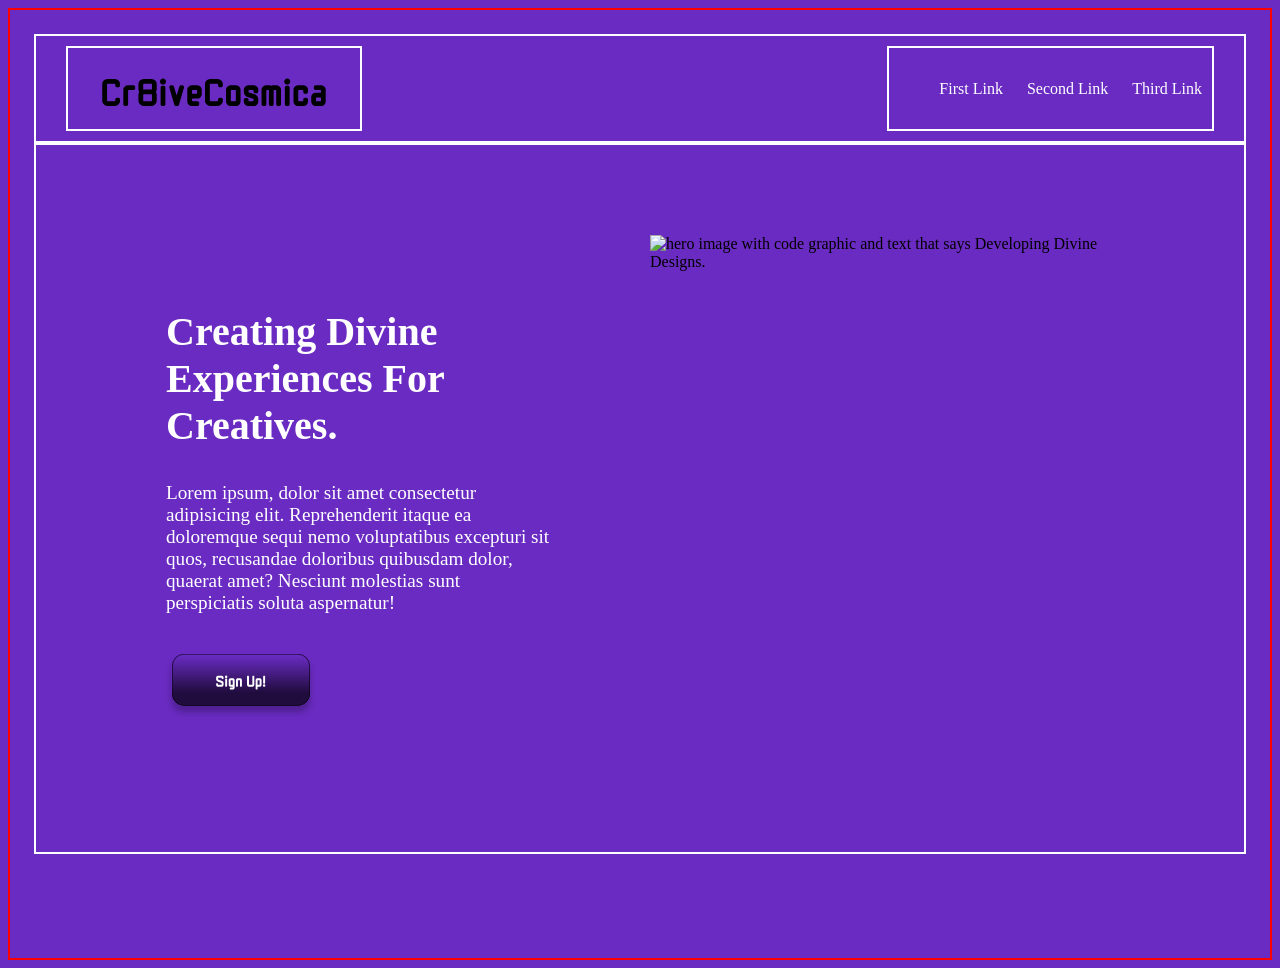
==== index.html @ 2f5df3b4 "Creation of webpage <ce as SVGs and are great quality." ====
<!DOCTYPE html>
<html>
    <head>
        <meta charset="UTF-8">
        <meta name="viewport" content="width=device-width, initial-scale=1.0">
        <title>Cr8iveCosmica</title>
        <link rel="stylesheet" href="style.css">
        <link rel="favicon" href="assets/favicon.svg">
    </head>
    <body>
        <header>
            <nav>
                <div class="left-nav">
                    <img src="assets/header logo.svg" alt="">
                </div>
                <div class="right-nav">
                    <ul>
                        <li><a href="https://www.theodinproject.com/lessons/foundations-landing-page">First Link</a></li>
                        <li><a href="https://www.theodinproject.com/lessons/foundations-landing-page">Second Link</a></li>
                        <li><a href="https://www.theodinproject.com/lessons/foundations-landing-page">Third Link</a></li>
                    </ul>
                </div>
            </nav>
        </header>
        <main>
            <div class="hero-section">
                <div class="hero-description">
                    <h2>Creating Divine Experiences For Creatives.</h2>
                    <p>Lorem ipsum, dolor sit amet consectetur adipisicing elit. Reprehenderit itaque ea doloremque sequi nemo voluptatibus excepturi sit quos, recusandae doloribus quibusdam dolor, quaerat amet? Nesciunt molestias sunt perspiciatis soluta aspernatur!</p>
                    <a href="https://www.theodinproject.com/lessons/foundations-landing-page"><img src="assets/Sign Up Button.svg" alt="purple signup button with white text "></a>
                </div> 
                <div class="hero-image">
                    <img src="assets/hero image.svg" alt="hero image with code graphic and text that says Developing Divine Designs.">
                </div>
            </div>
        </main>
        <footer>

        </footer>
    </body>
</html>
---- style.css ----
body {
    background-color: #6A2BC2;
    border: 2px solid red;
    height: 100vh;
    padding: 24px;
}

header {
    display: block;
    flex-direction: row;
    padding-left: 20px;
    padding-right: 20px;
    border: 2px solid #ffffff;
}

nav {
    display: flex;
    flex-direction: row;
    justify-content: space-between;
    margin: 10px;
}

.left-nav {
    border: 2px solid #ffffff;
    display: inline-flex;
    flex-direction: row;
    justify-content: left;
    align-items: left;
    
}

.right-nav {
    border: 2px solid #ffffff;
    display: inline-flex;
    flex-direction: row;
    justify-content: flex-end;
    align-items: right;
    
}

.right-nav ul {
    list-style-type: none;
    justify-content: center;
    align-items: center;
    margin: auto;
    
}

.right-nav ul li {
    display: inline;
    padding: 10px;    
}

.right-nav ul li a {
    text-decoration: none;
    color: #ffffff;
}

.hero-section {
    border: 2px solid #ffffff;
    padding: 70px;
    display: flex;
    flex-direction: row;
    flex-wrap: wrap;
    justify-content: center;

    gap: 20px;
}

.hero-description {
    border: 20px solid transparent;
    /* width: 100vh; */
    flex: 1 300px;
    padding: 40px;
    box-sizing: border-box;
}

.hero-description h2 {
    color: white;
    font-size: 2.5em;
}

.hero-description p {
    color: white;
    font-size: 1.2em;
    margin-top: 20px;
}

.hero-description a {
    display: inline-block;
    margin-top: 20px;
}

.hero-description a img {
    width: 150px;
    height: auto;
}

.hero-image {
    display: inline;
    border: 20px solid transparent;;
    /* width: 100vh; */
    flex: 1 300px;

}

.hero-image img {
    width: 100%;
    height: auto;
    align-items: center;
    justify-content: center;
}
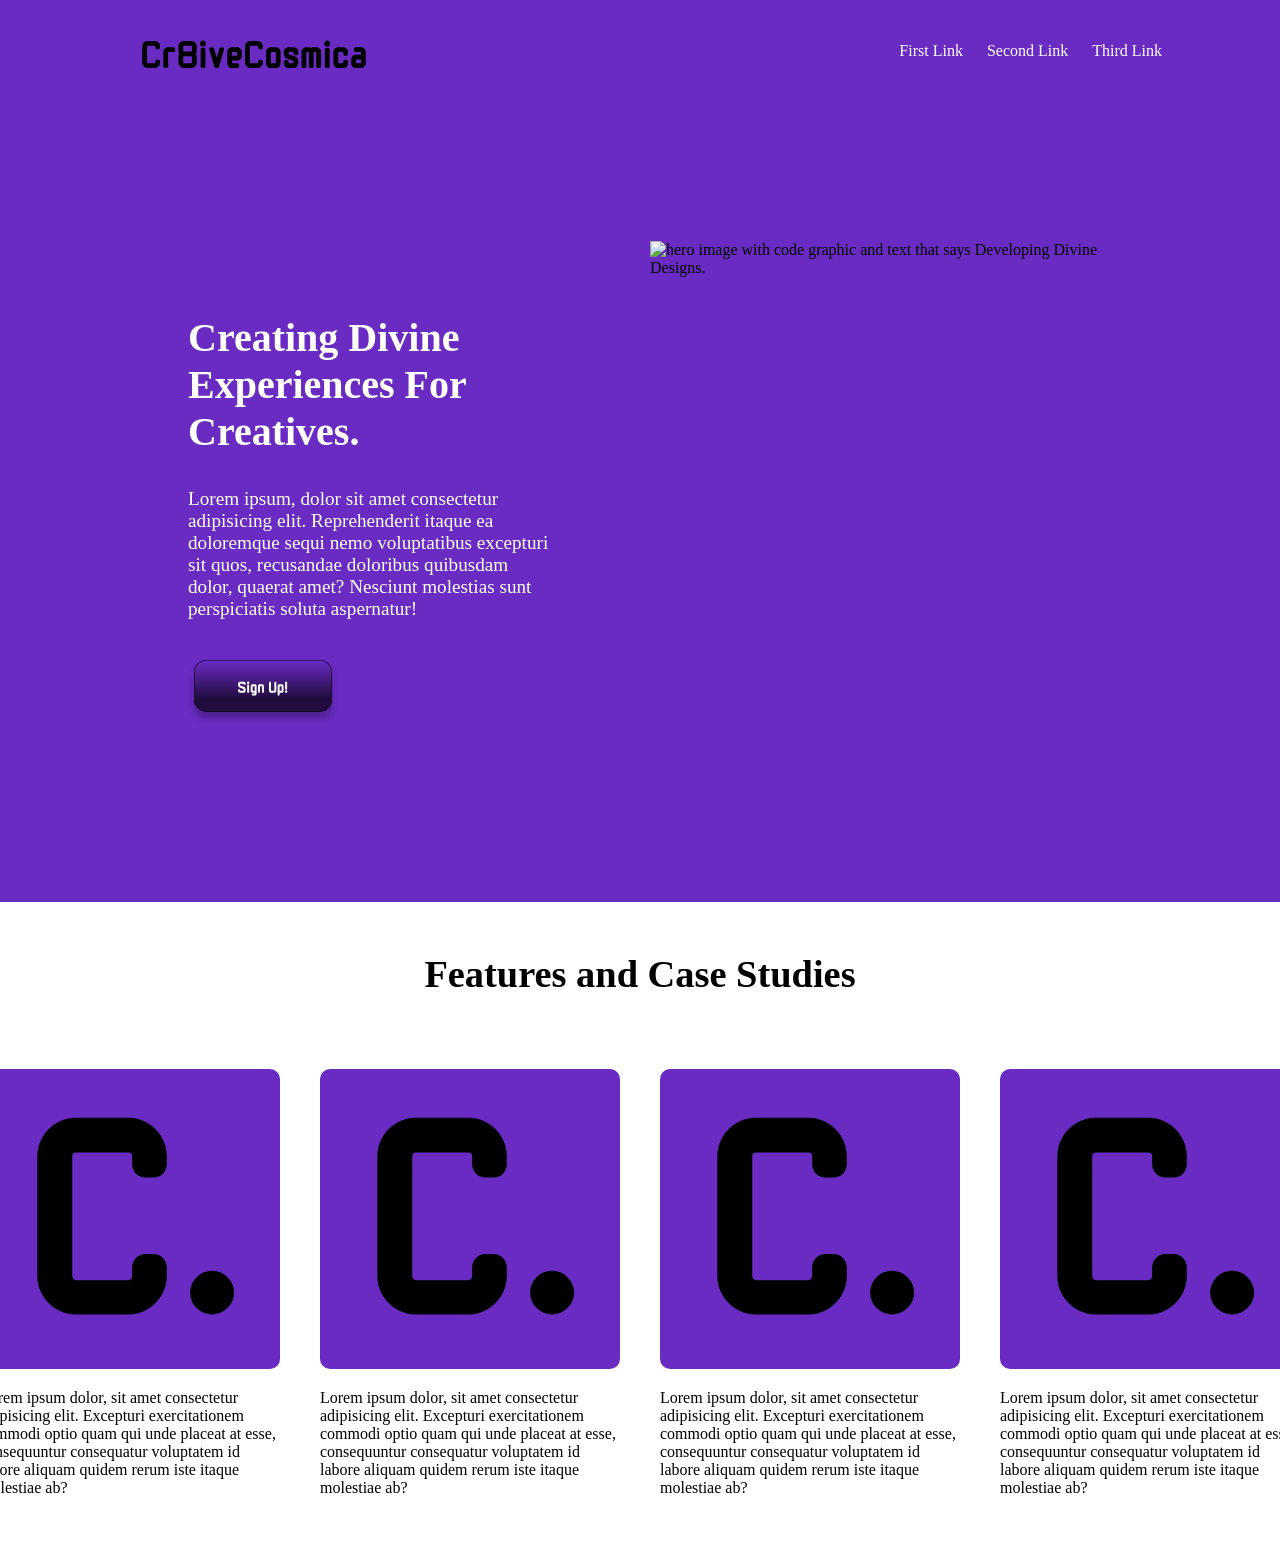
==== commit 9641943d: "Fixed Feature Section Managed  to center the feature info, as well as the header.  I also got rid of" ====
--- a/index.html
+++ b/index.html
@@ -33,6 +33,29 @@
                     <img src="assets/hero image.svg" alt="hero image with code graphic and text that says Developing Divine Designs.">
                 </div>
             </div>
+            
+            
+            <h2> <span class="featured">Features and Case Studies</span></h2>
+            
+            <div class="features-section">
+                
+                <div class="feature-info">
+                    <img src="assets/favicon.svg">
+                    <p>Lorem ipsum dolor, sit amet consectetur adipisicing elit. Excepturi exercitationem commodi optio quam qui unde placeat at esse, consequuntur consequatur voluptatem id labore aliquam quidem rerum iste itaque molestiae ab?</p>
+                </div>
+                <div class="feature-info">
+                    <img src="assets/favicon.svg">
+                    <p>Lorem ipsum dolor, sit amet consectetur adipisicing elit. Excepturi exercitationem commodi optio quam qui unde placeat at esse, consequuntur consequatur voluptatem id labore aliquam quidem rerum iste itaque molestiae ab?</p>
+                </div>
+                <div class="feature-info">
+                    <img src="assets/favicon.svg">
+                    <p>Lorem ipsum dolor, sit amet consectetur adipisicing elit. Excepturi exercitationem commodi optio quam qui unde placeat at esse, consequuntur consequatur voluptatem id labore aliquam quidem rerum iste itaque molestiae ab?</p>
+                </div>
+                <div class="feature-info">
+                    <img src="assets/favicon.svg">
+                    <p>Lorem ipsum dolor, sit amet consectetur adipisicing elit. Excepturi exercitationem commodi optio quam qui unde placeat at esse, consequuntur consequatur voluptatem id labore aliquam quidem rerum iste itaque molestiae ab?</p>
+                </div>
+            </div>
         </main>
         <footer>
 
--- a/style.css
+++ b/style.css
@@ -1,16 +1,15 @@
 body {
     background-color: #6A2BC2;
-    border: 2px solid red;
-    height: 100vh;
-    padding: 24px;
+    /* padding: 24px; */
 }
 
 header {
     display: block;
     flex-direction: row;
-    padding-left: 20px;
-    padding-right: 20px;
-    border: 2px solid #ffffff;
+    padding-left: 90px;
+    padding-right: 90px;
+    /* border: 2px solid #ffffff; */
+    background-color: #6A2BC2;
 }
 
 nav {
@@ -21,7 +20,7 @@
 }
 
 .left-nav {
-    border: 2px solid #ffffff;
+    /* border: 2px solid #ffffff; */
     display: inline-flex;
     flex-direction: row;
     justify-content: left;
@@ -30,7 +29,7 @@
 }
 
 .right-nav {
-    border: 2px solid #ffffff;
+    /* border: 2px solid #ffffff; */
     display: inline-flex;
     flex-direction: row;
     justify-content: flex-end;
@@ -57,14 +56,15 @@
 }
 
 .hero-section {
-    border: 2px solid #ffffff;
-    padding: 70px;
+    /* border: 2px solid #ffffff; */
+    padding: 120px;
     display: flex;
     flex-direction: row;
     flex-wrap: wrap;
     justify-content: center;
-
+    background-color: #6A2BC2;
     gap: 20px;
+    flex-grow: 1;
 }
 
 .hero-description {
@@ -110,3 +110,44 @@
     align-items: center;
     justify-content: center;
 }
+
+
+
+.features-section {
+    display: flex;
+    flex-direction: row;
+    /* border: 2px solid black; */
+    gap: 40px;
+    height: 500px;
+    /* padding: 100px; */
+    justify-content: center;
+    align-items: center;
+    background-color: #ffffff;
+    flex-shrink: 0;
+    margin: -25px -25px;
+}
+
+h2 .featured {
+    display: block;
+    /* align-items: center;
+    justify-content: center; */
+    text-align: center;
+    font-size: 1.6em;
+    background-color: #ffffff;
+    /* padding: 14px; */
+    margin: -25px -25px;
+    padding: 50px;
+   
+
+}
+
+
+.feature-info {
+    max-width: 300px;
+}
+
+
+.feature-info img{
+    width: 300px;
+    border-radius: 10px;
+}
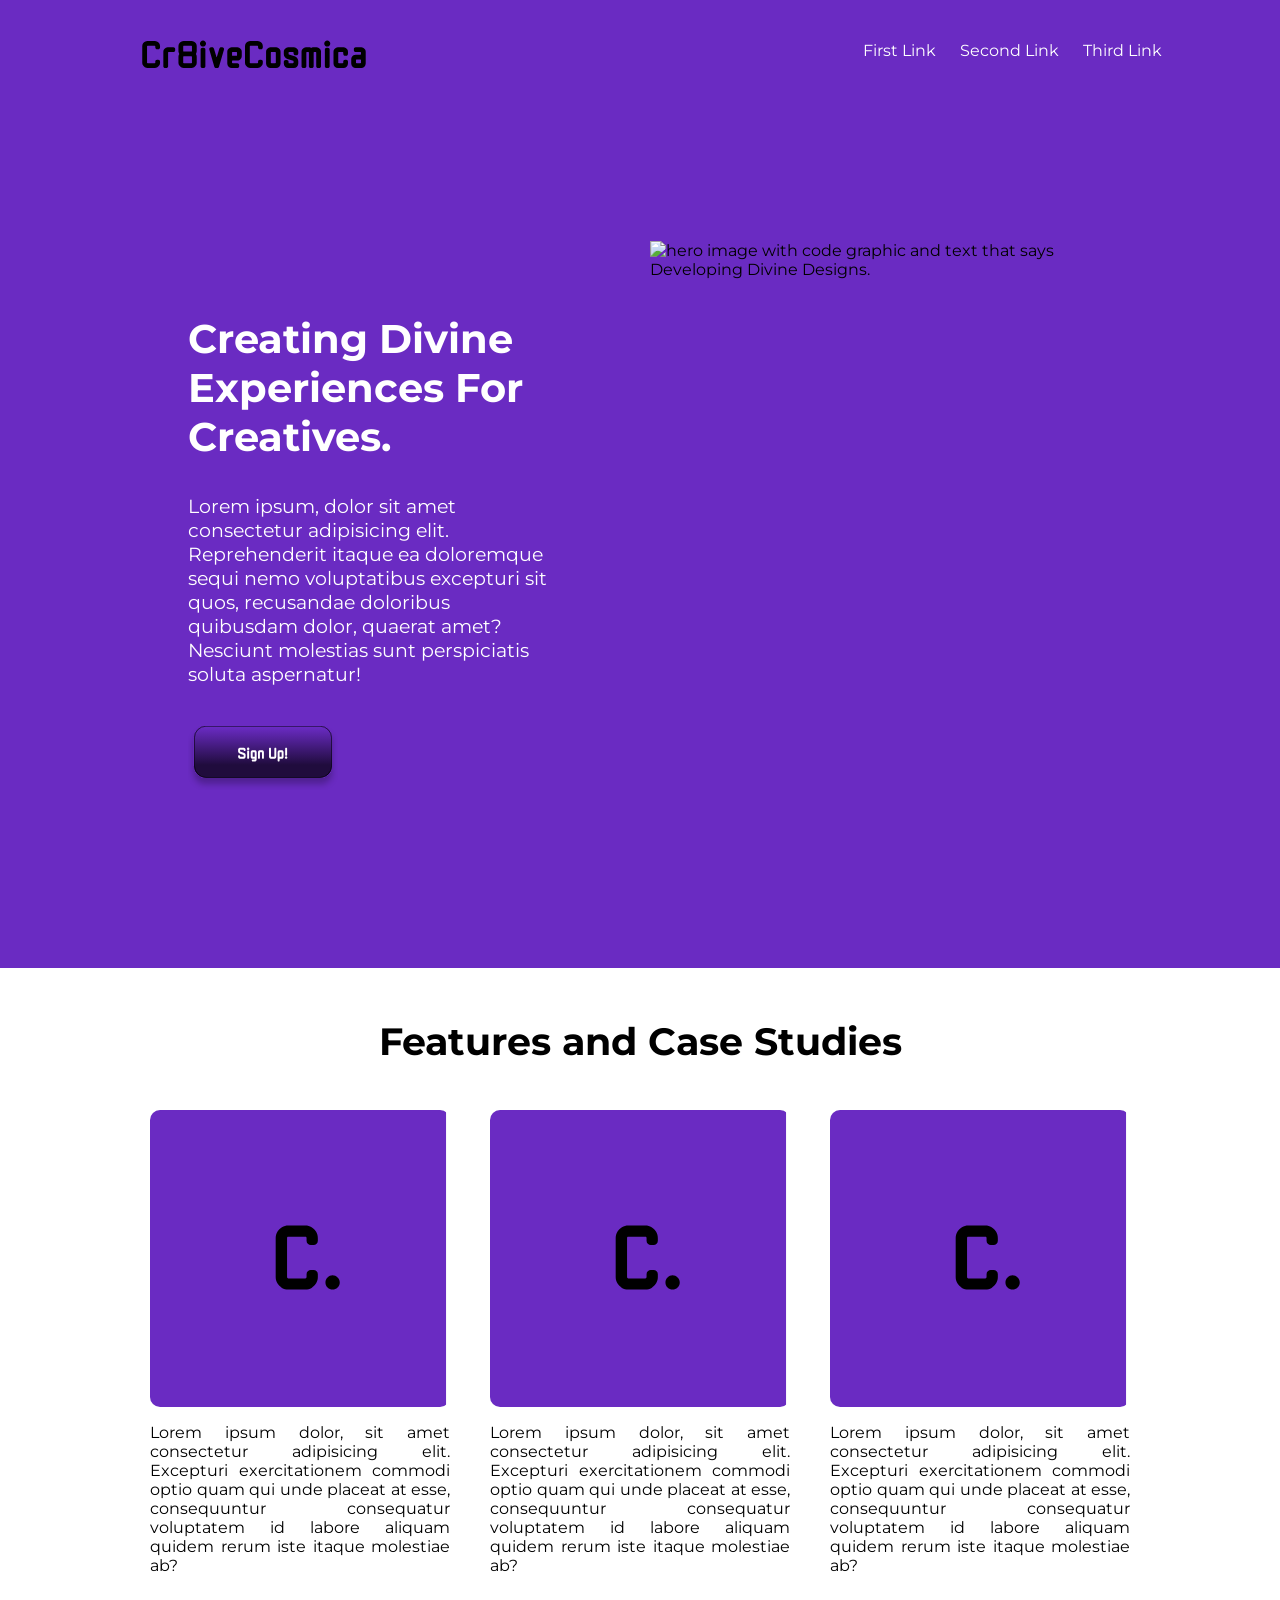
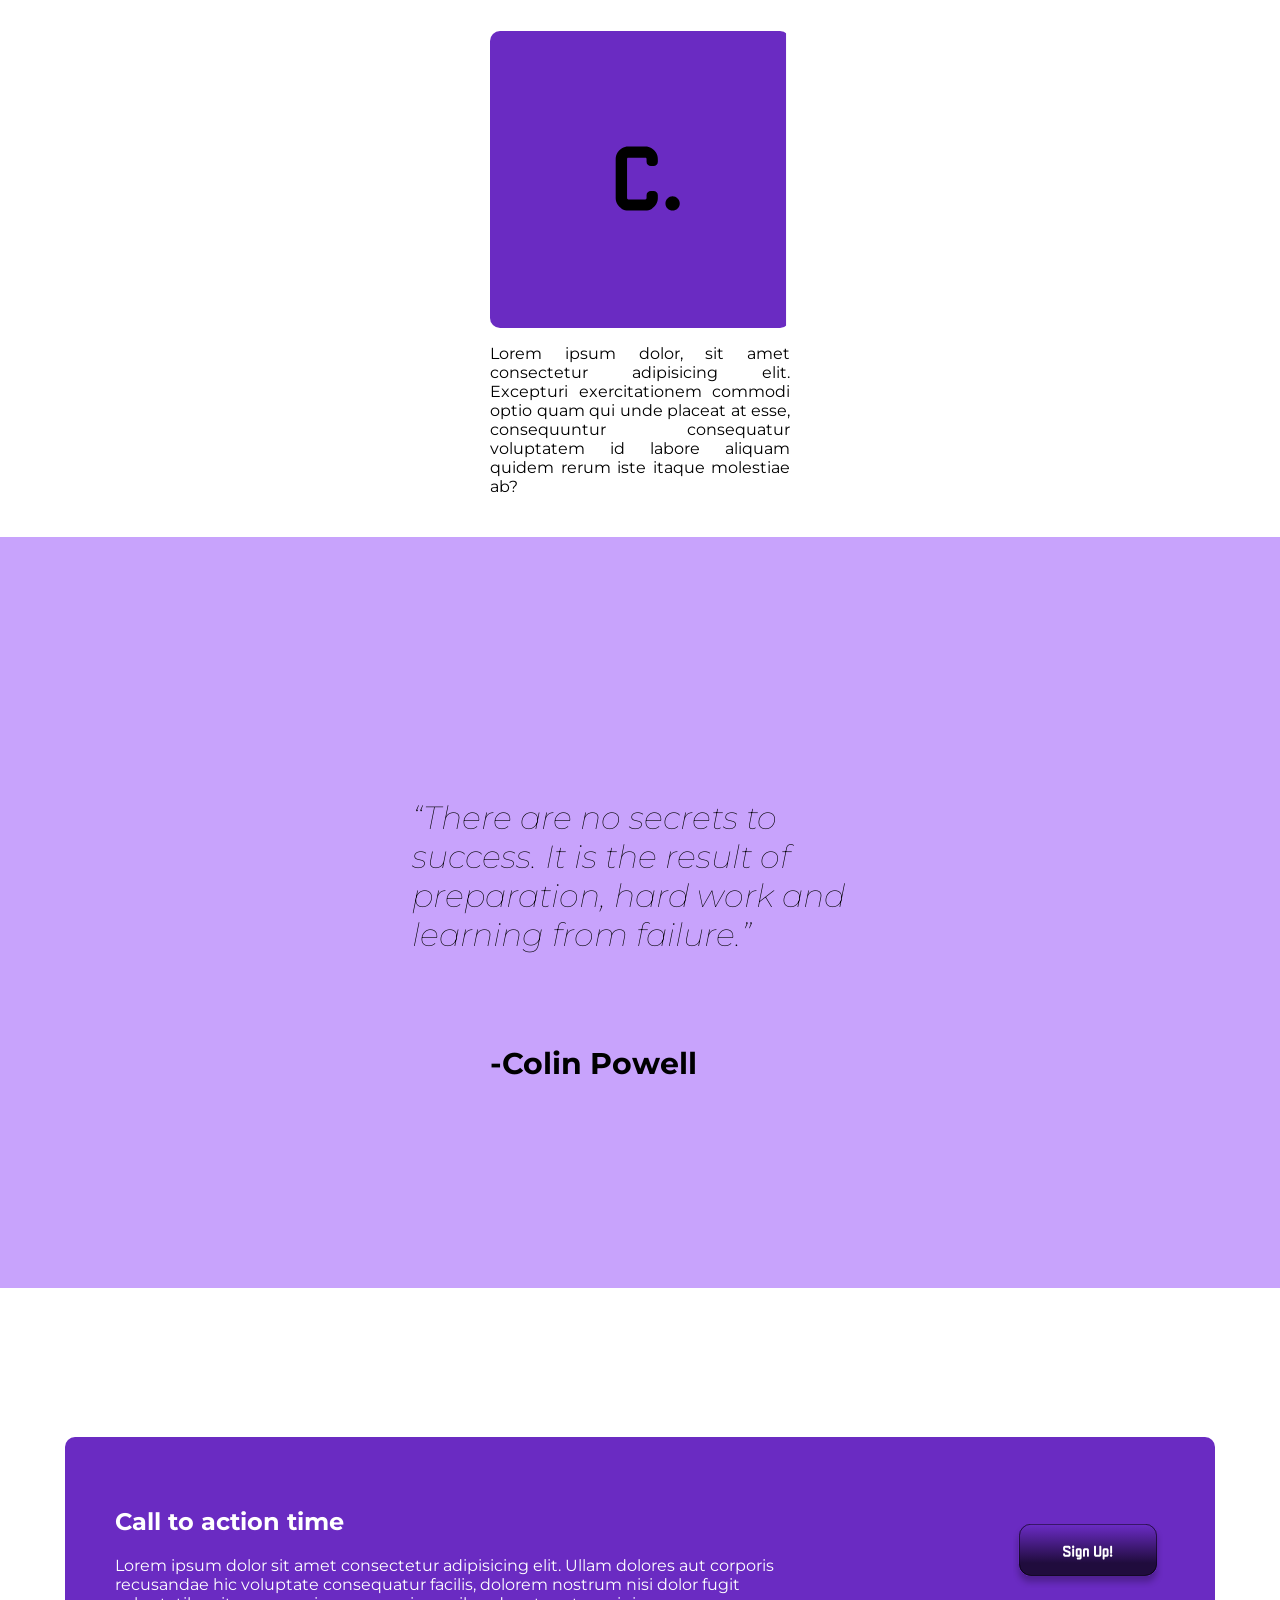
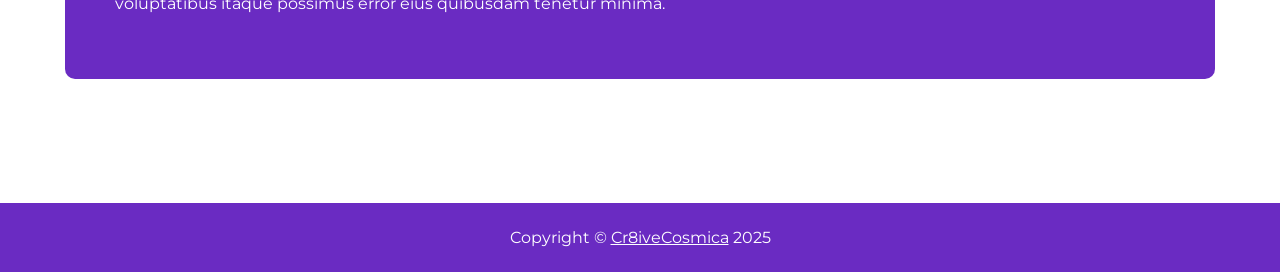
==== commit 106c7b9b: "Stacking issue fixed The stacking problem was solved for both the CTA section and the feature sectio" ====
--- a/index.html
+++ b/index.html
@@ -5,7 +5,9 @@
         <meta name="viewport" content="width=device-width, initial-scale=1.0">
         <title>Cr8iveCosmica</title>
         <link rel="stylesheet" href="style.css">
-        <link rel="favicon" href="assets/favicon.svg">
+        <link rel="preconnect" href="https://fonts.googleapis.com">
+<link rel="preconnect" href="https://fonts.gstatic.com" crossorigin>
+<link href="https://fonts.googleapis.com/css2?family=Lato:ital,wght@0,100;0,300;0,400;0,700;0,900;1,100;1,300;1,400;1,700;1,900&family=Montserrat:ital,wght@0,100..900;1,100..900&display=swap" rel="stylesheet">
     </head>
     <body>
         <header>
@@ -27,7 +29,7 @@
                 <div class="hero-description">
                     <h2>Creating Divine Experiences For Creatives.</h2>
                     <p>Lorem ipsum, dolor sit amet consectetur adipisicing elit. Reprehenderit itaque ea doloremque sequi nemo voluptatibus excepturi sit quos, recusandae doloribus quibusdam dolor, quaerat amet? Nesciunt molestias sunt perspiciatis soluta aspernatur!</p>
-                    <a href="https://www.theodinproject.com/lessons/foundations-landing-page"><img src="assets/Sign Up Button.svg" alt="purple signup button with white text "></a>
+                    <a href="https://www.theodinproject.com/lessons/foundations-landing-page" rel="noreferrer noopener" target="_blank"><img src="assets/Sign Up Button.svg" alt="purple signup button with white text "></a>
                 </div> 
                 <div class="hero-image">
                     <img src="assets/hero image.svg" alt="hero image with code graphic and text that says Developing Divine Designs.">
@@ -40,25 +42,42 @@
             <div class="features-section">
                 
                 <div class="feature-info">
-                    <img src="assets/favicon.svg">
+                    <img src="assets/largeiconimage.svg">
                     <p>Lorem ipsum dolor, sit amet consectetur adipisicing elit. Excepturi exercitationem commodi optio quam qui unde placeat at esse, consequuntur consequatur voluptatem id labore aliquam quidem rerum iste itaque molestiae ab?</p>
                 </div>
                 <div class="feature-info">
-                    <img src="assets/favicon.svg">
+                    <img src="assets/largeiconimage.svg">
                     <p>Lorem ipsum dolor, sit amet consectetur adipisicing elit. Excepturi exercitationem commodi optio quam qui unde placeat at esse, consequuntur consequatur voluptatem id labore aliquam quidem rerum iste itaque molestiae ab?</p>
                 </div>
                 <div class="feature-info">
-                    <img src="assets/favicon.svg">
+                    <img src="assets/largeiconimage.svg">
                     <p>Lorem ipsum dolor, sit amet consectetur adipisicing elit. Excepturi exercitationem commodi optio quam qui unde placeat at esse, consequuntur consequatur voluptatem id labore aliquam quidem rerum iste itaque molestiae ab?</p>
                 </div>
                 <div class="feature-info">
-                    <img src="assets/favicon.svg">
+                    <img src="assets/largeiconimage.svg">
                     <p>Lorem ipsum dolor, sit amet consectetur adipisicing elit. Excepturi exercitationem commodi optio quam qui unde placeat at esse, consequuntur consequatur voluptatem id labore aliquam quidem rerum iste itaque molestiae ab?</p>
+                </div>
+            </div>
+
+            <div class="quote-section">
+                <p><blockquote>“There are no secrets to success. It is the result of preparation, hard work and learning from failure.”</blockquote></p>
+                <p>-Colin Powell</p>
+            </div>
+
+            <div class="call-to-action-section">
+                <div class="cta-box">
+                <div class="cta-description">
+                    <h2>Call to action time</h2>
+                    <p>Lorem ipsum dolor sit amet consectetur adipisicing elit. Ullam dolores aut corporis recusandae hic voluptate consequatur facilis, dolorem nostrum nisi dolor fugit voluptatibus itaque possimus error eius quibusdam tenetur minima.</p>
+                </div>
+                <div class="cta-button"><a href="https://www.theodinproject.com/lessons/foundations-landing-page" rel="noreferrer noopener" target="_blank"><img src="assets/Sign Up Button.svg"></a></div>
                 </div>
             </div>
         </main>
         <footer>
-
+            Copyright &copy; <a href="" rel="noreferrer noopener">Cr8iveCosmica</a> 2025
         </footer>
     </body>
-</html>+</html>
+
+
--- a/style.css
+++ b/style.css
@@ -1,6 +1,9 @@
+
 body {
     background-color: #6A2BC2;
     /* padding: 24px; */
+    font-family: "montserrat", sans-serif;
+
 }
 
 header {
@@ -118,13 +121,16 @@
     flex-direction: row;
     /* border: 2px solid black; */
     gap: 40px;
-    height: 500px;
+    height: 100%;
     /* padding: 100px; */
     justify-content: center;
     align-items: center;
     background-color: #ffffff;
-    flex-shrink: 0;
-    margin: -25px -25px;
+    /* flex: 1; */
+    margin: -25px -25px;
+    padding-bottom: 50px;
+    flex-wrap: wrap;
+    flex: 1 1 auto;
 }
 
 h2 .featured {
@@ -143,11 +149,127 @@
 
 
 .feature-info {
-    max-width: 300px;
+    display: flex;
+    flex-direction: column;
+    width: 300px;
+    height: auto;
+    text-align: justify;
+    flex-wrap: wrap;
+    flex-shrink: 1;
 }
 
 
 .feature-info img{
-    width: 300px;
+    width: 100%;
     border-radius: 10px;
 }
+
+.quote-section {
+    display: flex;
+    flex-direction: column;
+    padding: 200px;
+    background-color: #c8a3fc;
+    margin: -25px -25px;
+}
+
+blockquote {
+    display: flex;
+    flex-direction: row;
+    font-size: 2em;
+    font-weight: 100;
+    width: 50%;
+    font-style: italic;
+    justify-content: center;
+    margin: 0 auto;
+    flex-wrap: wrap;
+    flex: 1 1 auto;
+}
+
+.quote-section p {
+    text-align: right;
+    margin-right: 400px;
+    font-weight: bold;
+    font-size: 1.9em;
+}
+
+.call-to-action-section {
+    display: flex;
+    min-height: 500px;
+    height: 100%;
+    background-color: #ffffff;
+    margin: -25px -25px;
+    flex-direction: row;
+    justify-content: center;
+    align-items: center;
+    flex-wrap: wrap;
+    padding: 20px;
+    flex: 1 1 auto;
+    
+    
+
+}
+
+.cta-box {
+    display: flex;
+    background-color: #6A2BC2;
+    border-radius: 10px;
+    display: flex;
+    height: 50%
+    
+  
+   
+}
+
+.cta-description {
+    justify-content: left;
+    align-items: left;
+    /* border: 2px solid yellow; */
+    width: 900px;
+    color: white;
+    padding: 50px;
+    
+}
+
+.cta-description p {
+    /* border: 2px solid yellow; */
+    width: 700px;
+}
+
+.cta-button {
+    display: flex;
+    flex-direction: column;
+    justify-content: center;
+    align-items: center;
+    /* border: 2px solid red; */
+    width: 25%;
+
+
+    
+}
+
+.cta-button img {
+    width: 150px;
+    height: auto;
+}
+
+
+footer {
+    background-color: #6A2BC2;
+    margin: -25px -25px;
+    color: white;
+    text-align: center;
+    padding: 25px;
+}
+
+footer a:visited {
+    color: white;
+}
+
+footer a:hover {
+    color: rgb(223, 89, 171);
+}
+
+footer a:active {
+    color: red;
+}
+
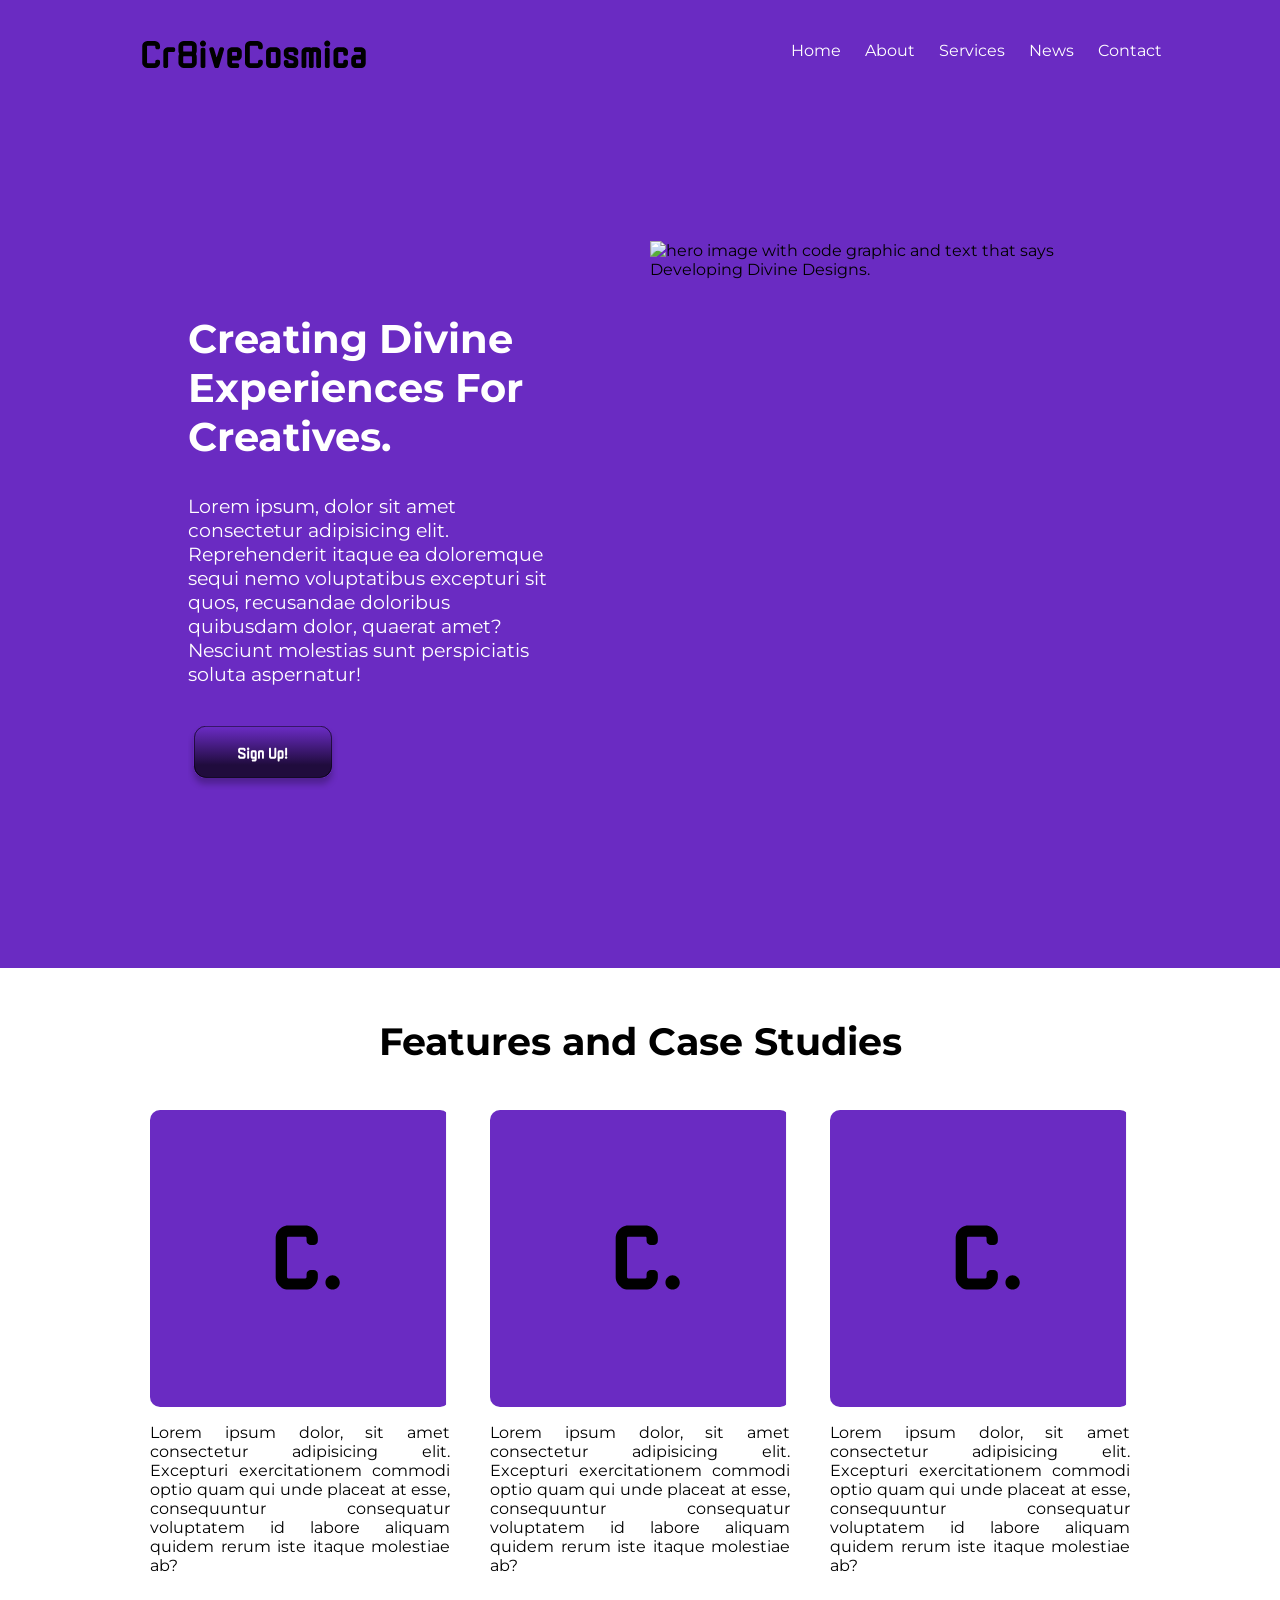
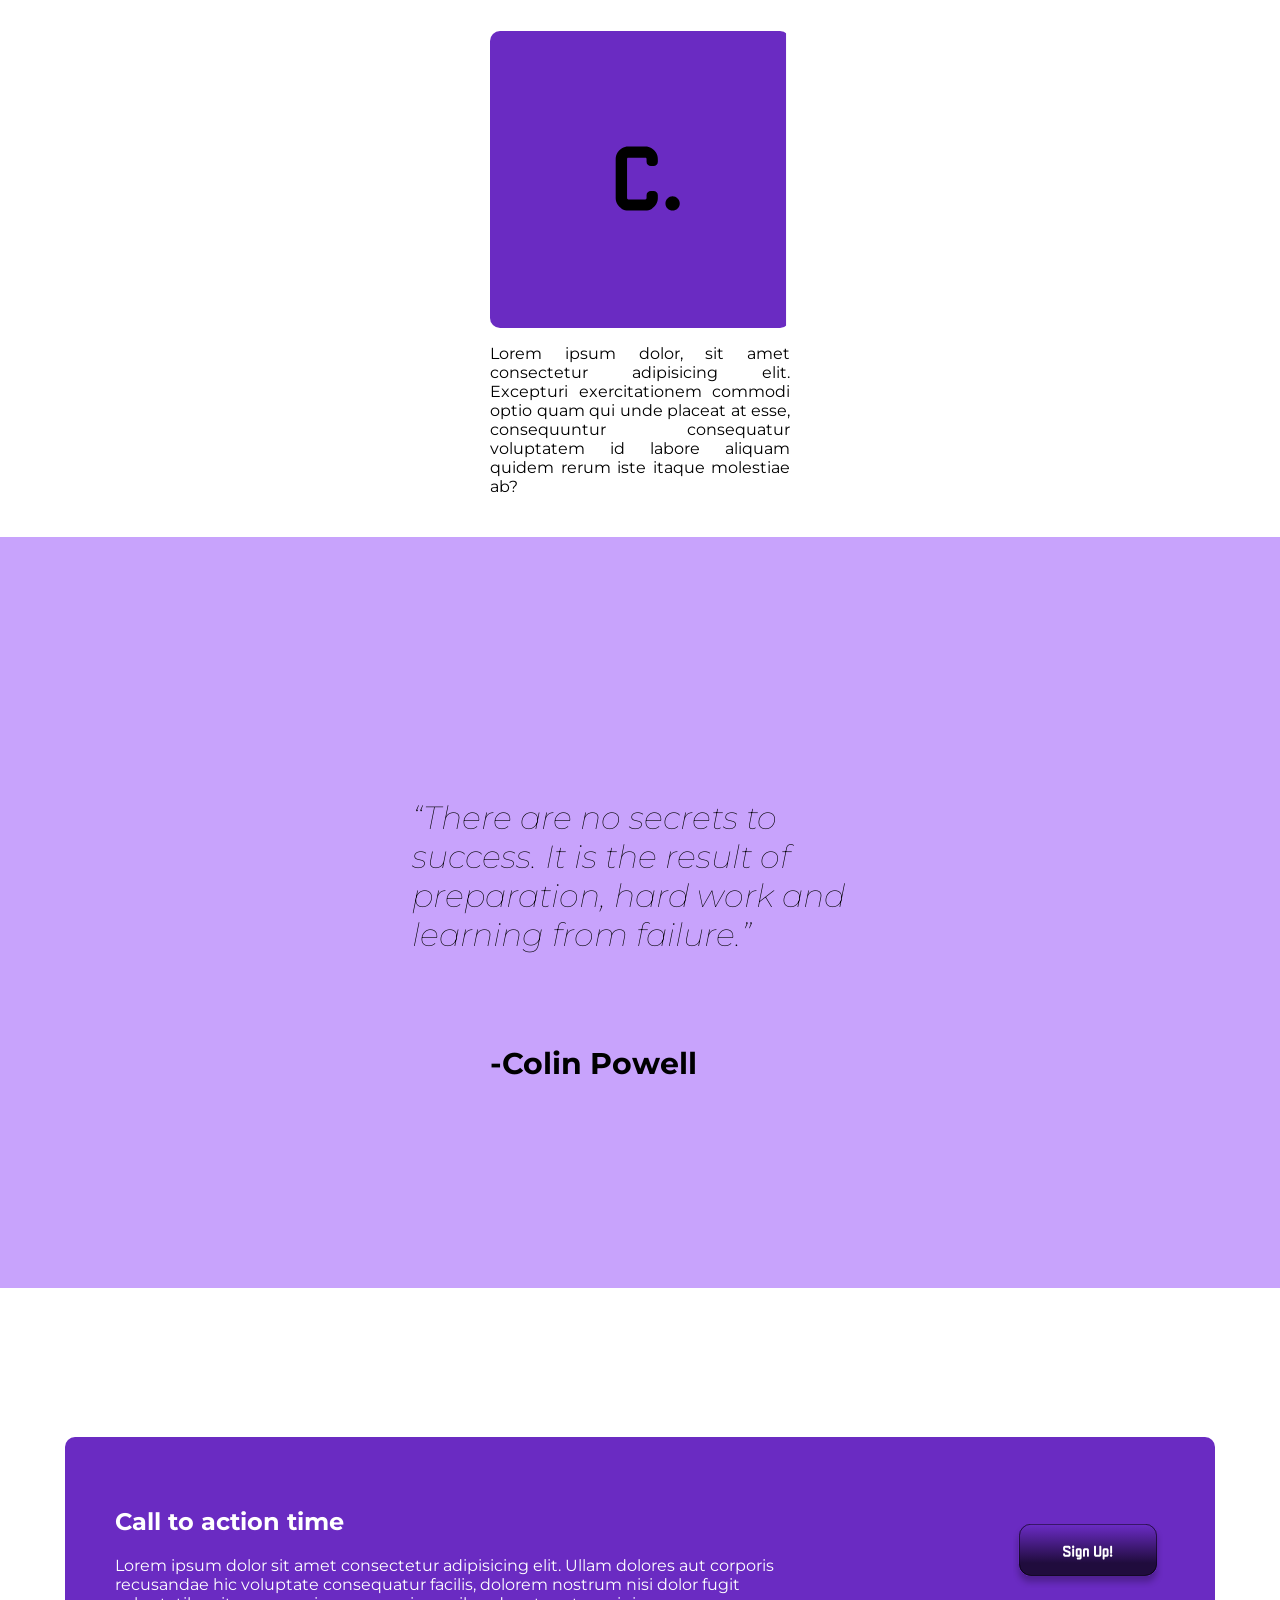
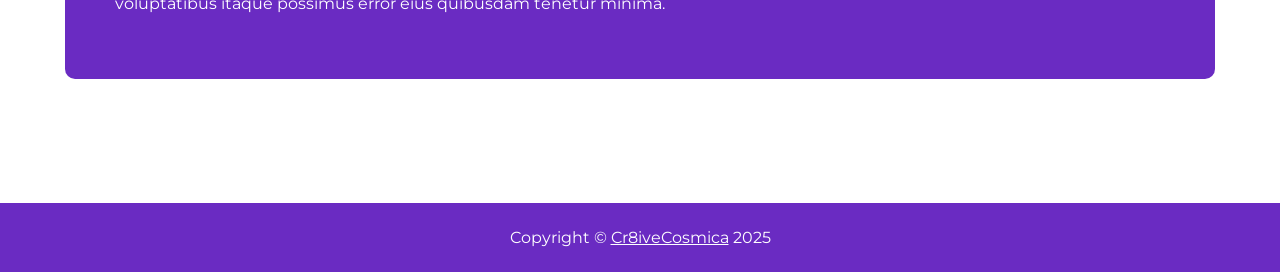
==== commit 8ad653c0: "changes the nav bar names in the header" ====
--- a/index.html
+++ b/index.html
@@ -17,9 +17,11 @@
                 </div>
                 <div class="right-nav">
                     <ul>
-                        <li><a href="https://www.theodinproject.com/lessons/foundations-landing-page">First Link</a></li>
-                        <li><a href="https://www.theodinproject.com/lessons/foundations-landing-page">Second Link</a></li>
-                        <li><a href="https://www.theodinproject.com/lessons/foundations-landing-page">Third Link</a></li>
+                        <li><a href="https://www.theodinproject.com/lessons/foundations-landing-page">Home</a></li>
+                        <li><a href="https://www.theodinproject.com/lessons/foundations-landing-page">About</a></li>
+                        <li><a href="https://www.theodinproject.com/lessons/foundations-landing-page">Services</a></li>
+                        <li><a href="https://www.theodinproject.com/lessons/foundations-landing-page">News</a></li>
+                        <li><a href="https://www.theodinproject.com/lessons/foundations-landing-page">Contact</a></li>
                     </ul>
                 </div>
             </nav>
--- a/style.css
+++ b/style.css
@@ -1,7 +1,6 @@
 
 body {
     background-color: #6A2BC2;
-    /* padding: 24px; */
     font-family: "montserrat", sans-serif;
 
 }
@@ -11,7 +10,6 @@
     flex-direction: row;
     padding-left: 90px;
     padding-right: 90px;
-    /* border: 2px solid #ffffff; */
     background-color: #6A2BC2;
 }
 
@@ -23,7 +21,6 @@
 }
 
 .left-nav {
-    /* border: 2px solid #ffffff; */
     display: inline-flex;
     flex-direction: row;
     justify-content: left;
@@ -32,7 +29,6 @@
 }
 
 .right-nav {
-    /* border: 2px solid #ffffff; */
     display: inline-flex;
     flex-direction: row;
     justify-content: flex-end;
@@ -59,7 +55,6 @@
 }
 
 .hero-section {
-    /* border: 2px solid #ffffff; */
     padding: 120px;
     display: flex;
     flex-direction: row;
@@ -72,7 +67,6 @@
 
 .hero-description {
     border: 20px solid transparent;
-    /* width: 100vh; */
     flex: 1 300px;
     padding: 40px;
     box-sizing: border-box;
@@ -101,8 +95,7 @@
 
 .hero-image {
     display: inline;
-    border: 20px solid transparent;;
-    /* width: 100vh; */
+    border: 20px solid transparent;
     flex: 1 300px;
 
 }
@@ -119,14 +112,11 @@
 .features-section {
     display: flex;
     flex-direction: row;
-    /* border: 2px solid black; */
     gap: 40px;
     height: 100%;
-    /* padding: 100px; */
     justify-content: center;
     align-items: center;
     background-color: #ffffff;
-    /* flex: 1; */
     margin: -25px -25px;
     padding-bottom: 50px;
     flex-wrap: wrap;
@@ -135,12 +125,9 @@
 
 h2 .featured {
     display: block;
-    /* align-items: center;
-    justify-content: center; */
     text-align: center;
     font-size: 1.6em;
     background-color: #ffffff;
-    /* padding: 14px; */
     margin: -25px -25px;
     padding: 50px;
    
@@ -223,7 +210,6 @@
 .cta-description {
     justify-content: left;
     align-items: left;
-    /* border: 2px solid yellow; */
     width: 900px;
     color: white;
     padding: 50px;
@@ -231,7 +217,6 @@
 }
 
 .cta-description p {
-    /* border: 2px solid yellow; */
     width: 700px;
 }
 
@@ -240,7 +225,6 @@
     flex-direction: column;
     justify-content: center;
     align-items: center;
-    /* border: 2px solid red; */
     width: 25%;
 
 
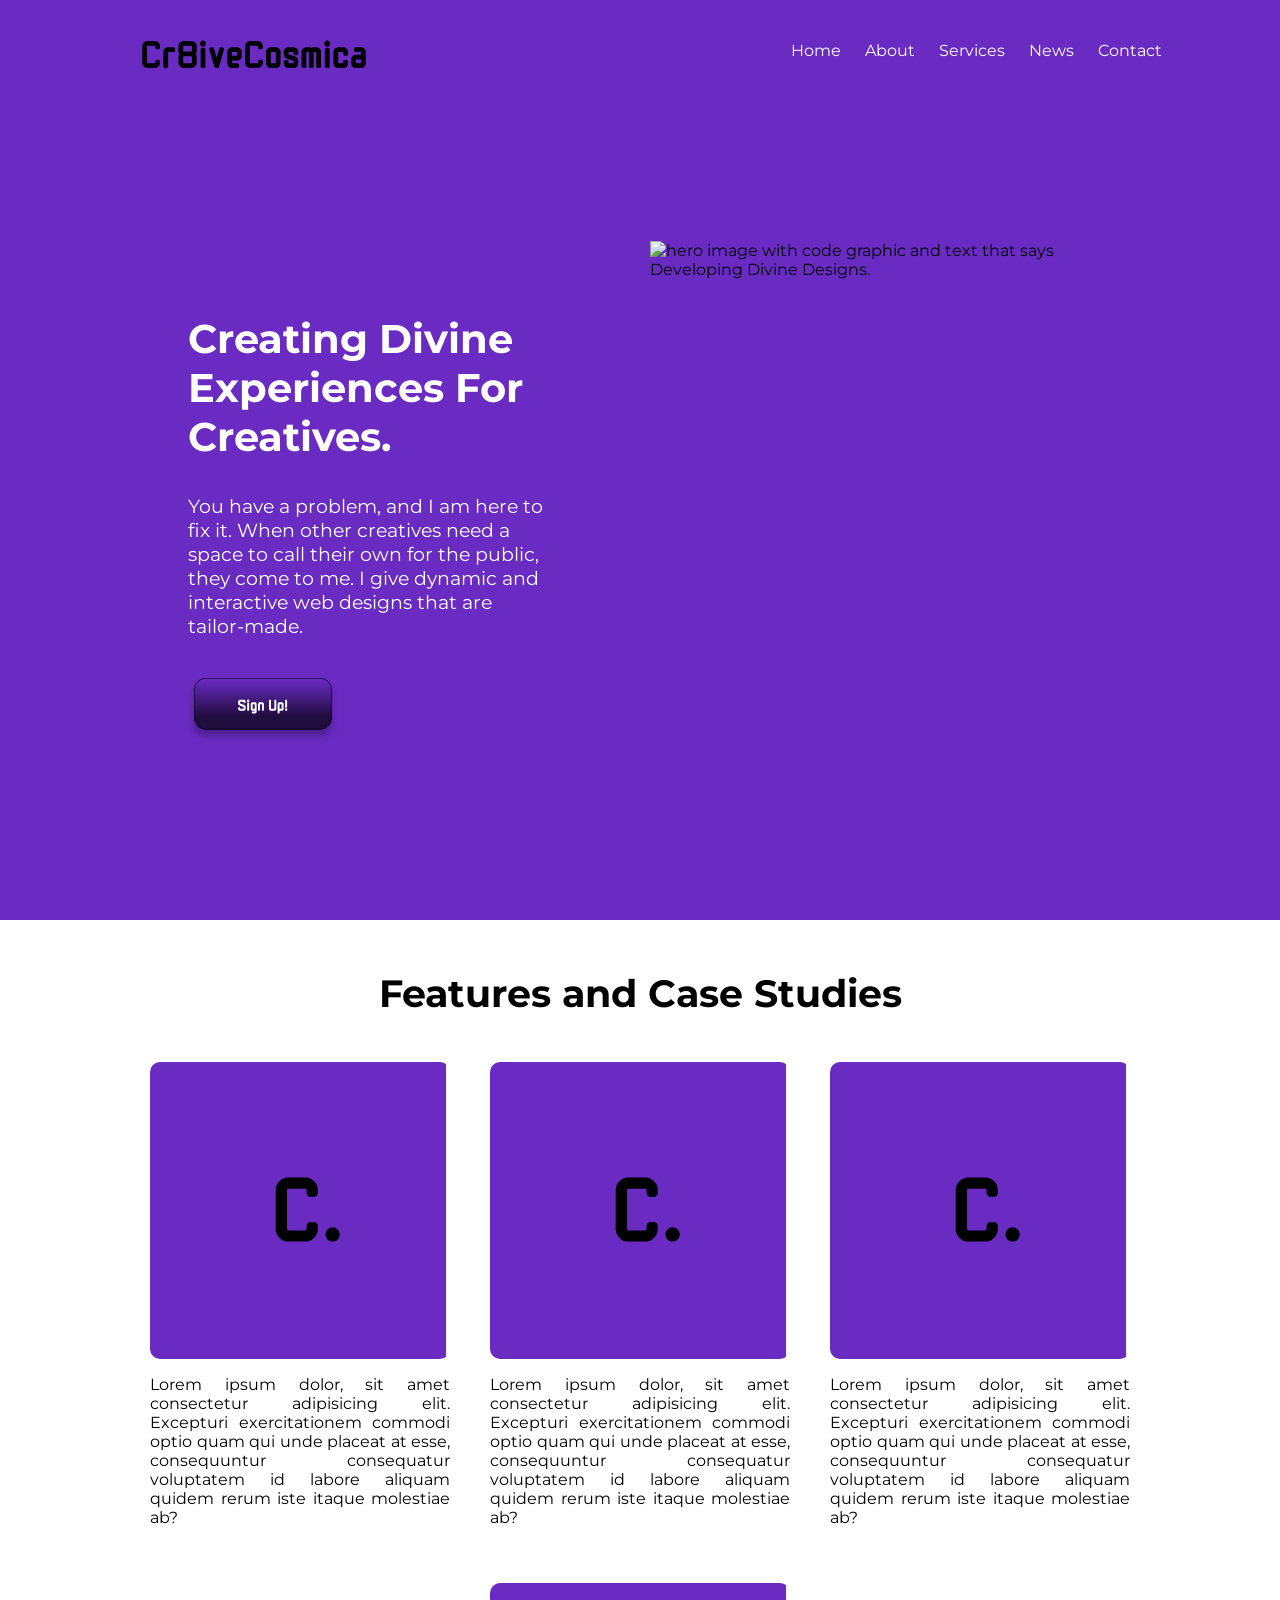
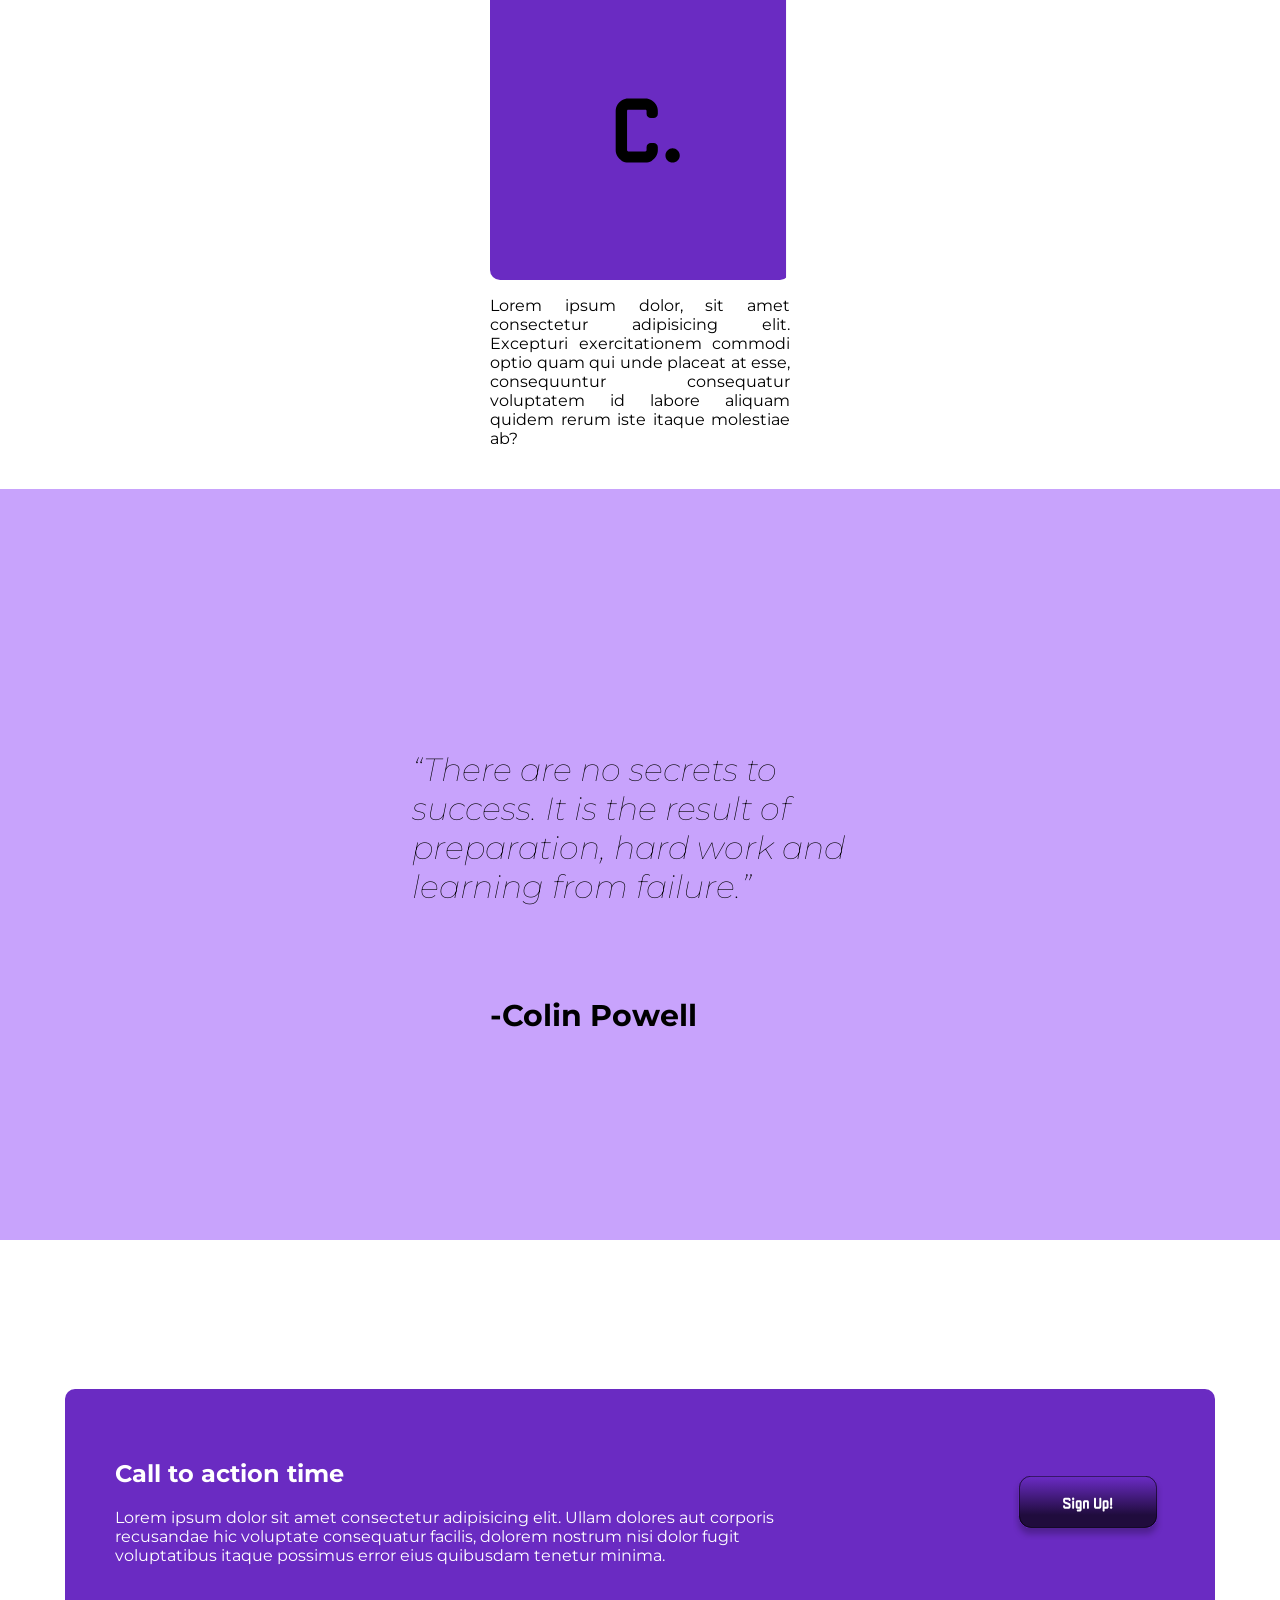
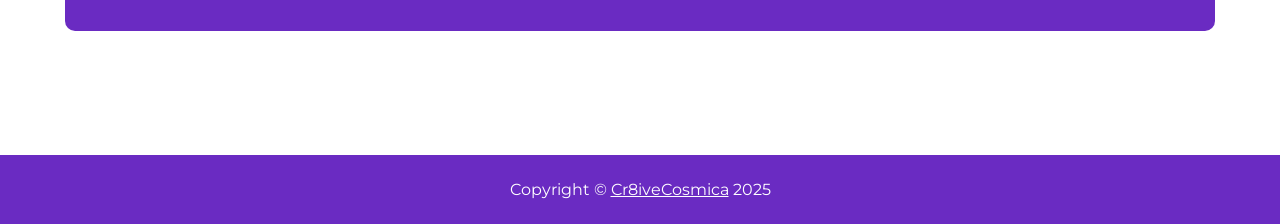
==== commit b635c5e0: "Changed the hero section copy" ====
--- a/index.html
+++ b/index.html
@@ -30,7 +30,7 @@
             <div class="hero-section">
                 <div class="hero-description">
                     <h2>Creating Divine Experiences For Creatives.</h2>
-                    <p>Lorem ipsum, dolor sit amet consectetur adipisicing elit. Reprehenderit itaque ea doloremque sequi nemo voluptatibus excepturi sit quos, recusandae doloribus quibusdam dolor, quaerat amet? Nesciunt molestias sunt perspiciatis soluta aspernatur!</p>
+                    <p>You have a problem, and I am here to fix it. When other creatives need a space to call their own for the public, they come to me. I give dynamic and interactive web designs that are tailor-made.</p>
                     <a href="https://www.theodinproject.com/lessons/foundations-landing-page" rel="noreferrer noopener" target="_blank"><img src="assets/Sign Up Button.svg" alt="purple signup button with white text "></a>
                 </div> 
                 <div class="hero-image">
